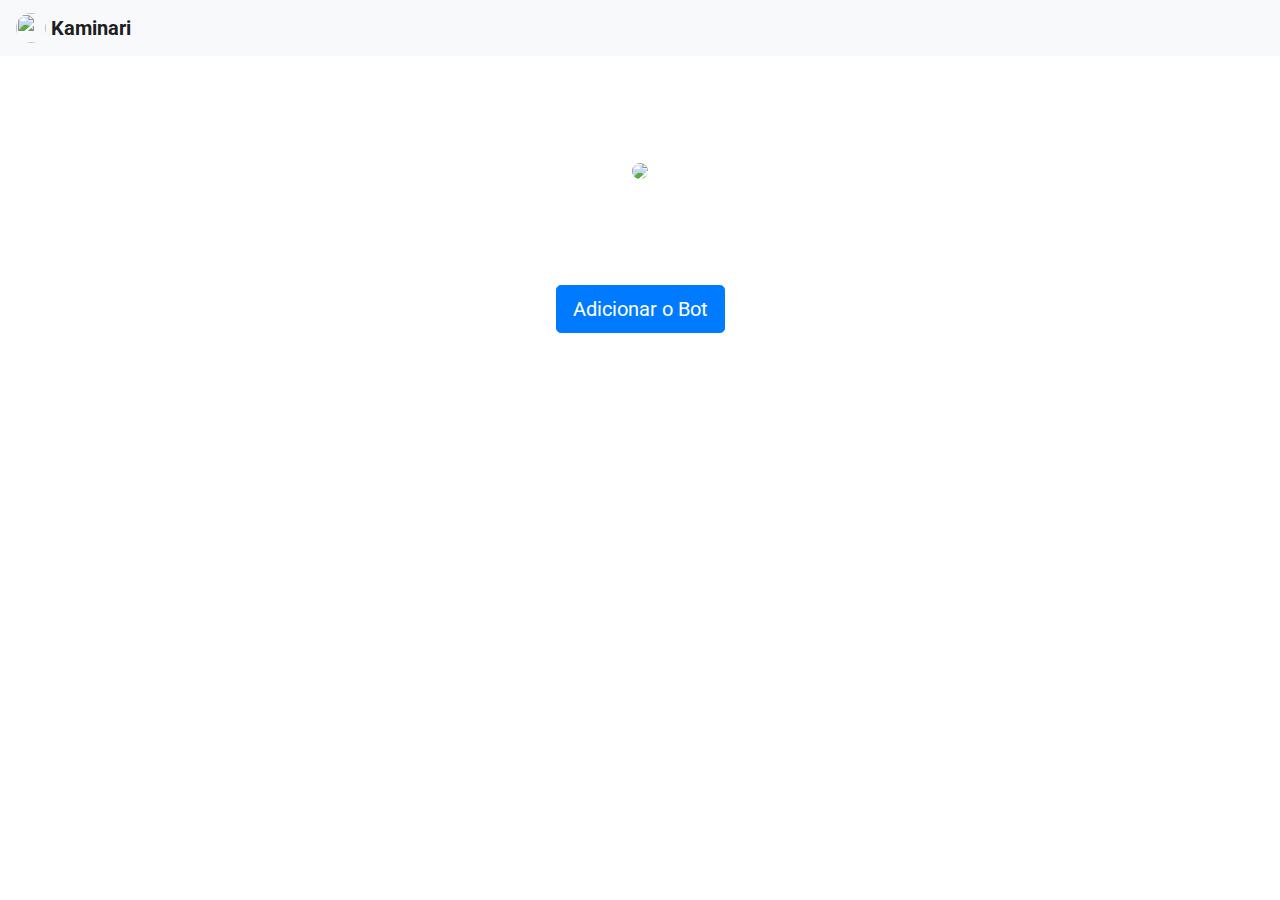
==== adicionar.html @ f356549d "Update adicionar.html" ====
<!DOCTYPE html>
<html lang="en">
  <head>
    <!-- Font Awesome -->
    <link rel="stylesheet" href="https://use.fontawesome.com/releases/v5.8.2/css/all.css">
    <!-- Google Fonts -->
    <link rel="stylesheet" href="https://fonts.googleapis.com/css?family=Roboto:300,400,500,700&display=swap">
    <!-- Bootstrap core CSS -->
    <link href="https://cdnjs.cloudflare.com/ajax/libs/twitter-bootstrap/4.5.0/css/bootstrap.min.css" rel="stylesheet">
    <!-- Material Design Bootstrap -->
    <link href="https://cdnjs.cloudflare.com/ajax/libs/mdbootstrap/4.19.1/css/mdb.min.css" rel="stylesheet">
    <!-- Required meta tags -->
    <meta charset="utf-8">
    <meta name="viewport" content="width=device-width, initial-scale=1, shrink-to-fit=no">
<style>
body {
  background-image: url("Imagens/fundokami.png");
}
.avatar {
  margin-top: auto;
  margin-bottom: auto;
  margin: 8%;
}
.margin {
  margin-top: auto;
  margin-bottom: auto;
  margin: 8%;
}
img {
  border-radius: 50%;
}
</style>
    <!-- Bootstrap CSS -->
    <link rel="stylesheet" href="https://stackpath.bootstrapcdn.com/bootstrap/4.5.0/css/bootstrap.min.css" integrity="sha384-9aIt2nRpC12Uk9gS9baDl411NQApFmC26EwAOH8WgZl5MYYxFfc+NcPb1dKGj7Sk" crossorigin="anonymous">
    <title>Kaminari Bot</title>
  </head>
  <body>
    <!-- Image and text -->
  <nav class="navbar navbar-light bg-light">
    <a class="navbar-brand" href="#">
      <img src="Imagens/capakami.png" width="30" height="30" class="d-inline-block align-top" alt="" loading="lazy">
      <b>Kaminari</b>
    </a>
  </nav>
  <div class="avatar">
  <center>
  <img src="Imagens/capakami.png"></center></div>
  <div class="margin">
  <center>
    <a href="https://discord.com/oauth2/authorize?client_id=762361326399258645&permissions=8&scope=bot"><button type="button" class="btn btn-primary btn-lg">Adicionar o Bot</button></a>
  </center></div>

    <!-- Optional JavaScript -->
    <!-- jQuery first, then Popper.js, then Bootstrap JS -->
    <script src="https://code.jquery.com/jquery-3.5.1.slim.min.js" integrity="sha384-DfXdz2htPH0lsSSs5nCTpuj/zy4C+OGpamoFVy38MVBnE+IbbVYUew+OrCXaRkfj" crossorigin="anonymous"></script>
    <script src="https://cdn.jsdelivr.net/npm/popper.js@1.16.0/dist/umd/popper.min.js" integrity="sha384-Q6E9RHvbIyZFJoft+2mJbHaEWldlvI9IOYy5n3zV9zzTtmI3UksdQRVvoxMfooAo" crossorigin="anonymous"></script>
    <script src="https://stackpath.bootstrapcdn.com/bootstrap/4.5.0/js/bootstrap.min.js" integrity="sha384-OgVRvuATP1z7JjHLkuOU7Xw704+h835Lr+6QL9UvYjZE3Ipu6Tp75j7Bh/kR0JKI" crossorigin="anonymous"></script>
    <!-- JQuery -->
    <script type="text/javascript" src="https://cdnjs.cloudflare.com/ajax/libs/jquery/3.5.1/jquery.min.js"></script>
    <!-- Bootstrap tooltips -->
    <script type="text/javascript" src="https://cdnjs.cloudflare.com/ajax/libs/popper.js/1.14.4/umd/popper.min.js"></script>
    <!-- Bootstrap core JavaScript -->
    <script type="text/javascript" src="https://cdnjs.cloudflare.com/ajax/libs/twitter-bootstrap/4.5.0/js/bootstrap.min.js"></script>
    <!-- MDB core JavaScript -->
    <script type="text/javascript" src="https://cdnjs.cloudflare.com/ajax/libs/mdbootstrap/4.19.1/js/mdb.min.js"></script>
  </body>
</html>
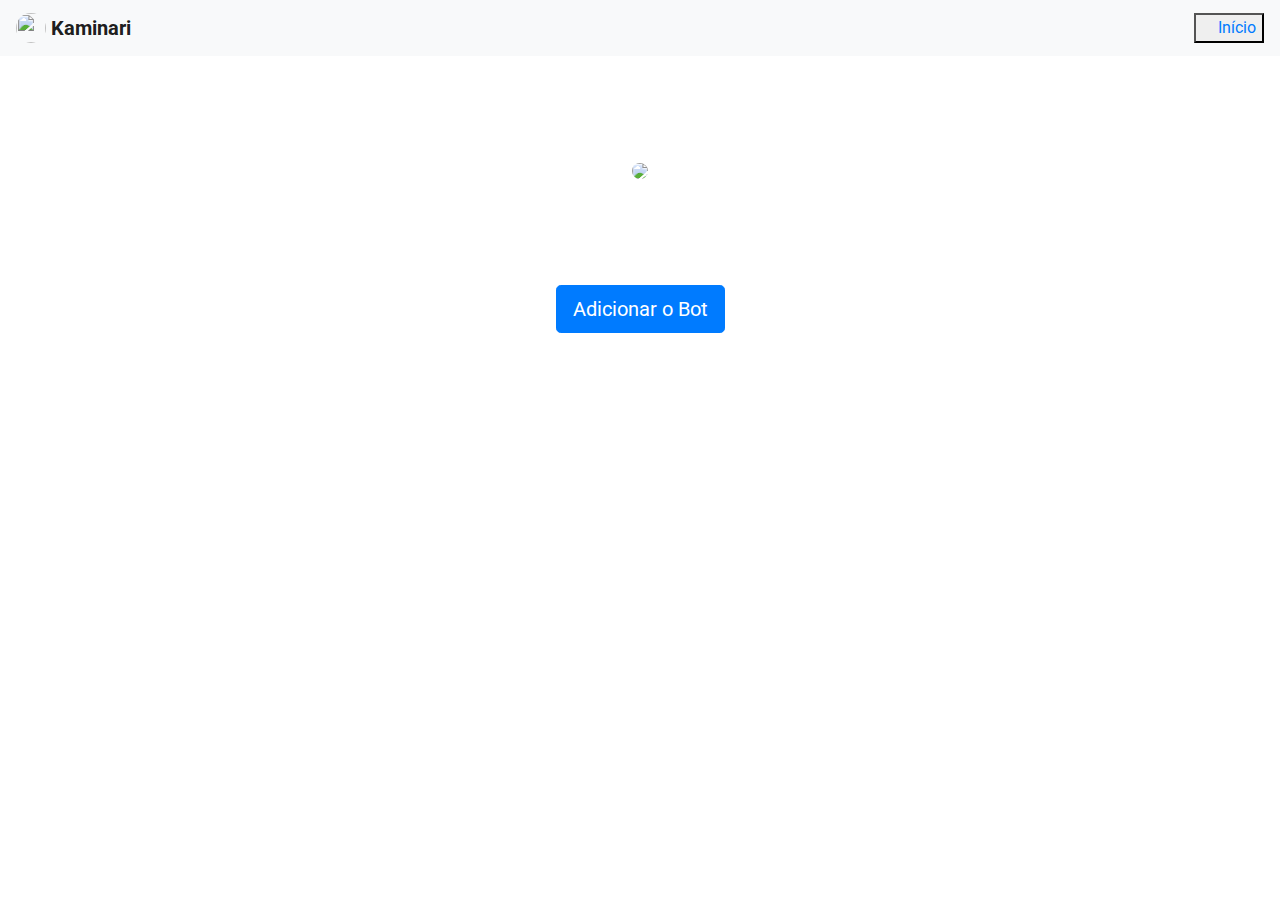
==== commit 5f8ba4bb: "Update adicionar.html" ====
--- a/adicionar.html
+++ b/adicionar.html
@@ -40,6 +40,9 @@
     <a class="navbar-brand" href="#">
       <img src="Imagens/capakami.png" width="30" height="30" class="d-inline-block align-top" alt="" loading="lazy">
       <b>Kaminari</b>
+      <button>
+      	<a href="index.html">Início</a>
+      </button>
     </a>
   </nav>
   <div class="avatar">
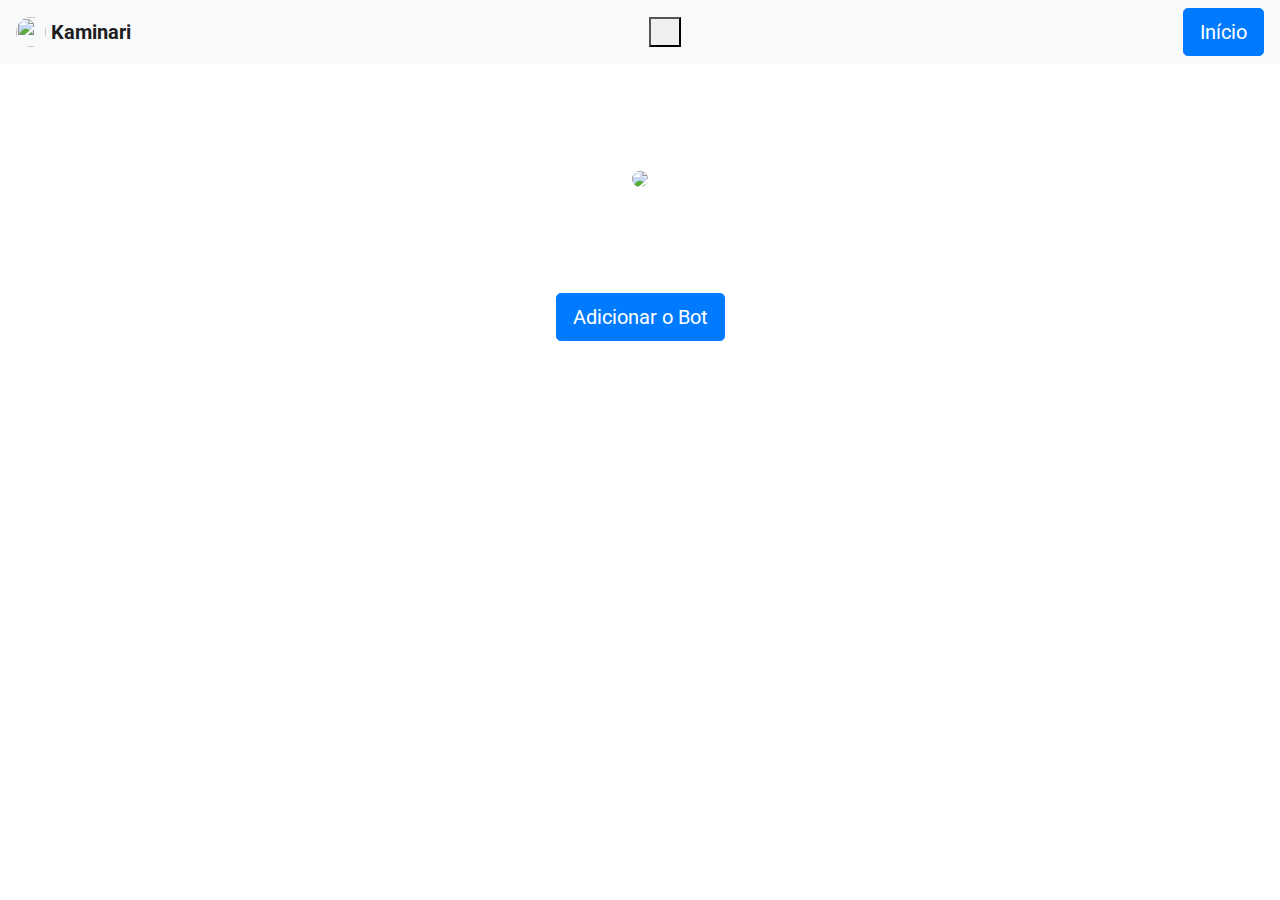
==== commit 790988df: "Update adicionar.html" ====
--- a/adicionar.html
+++ b/adicionar.html
@@ -40,8 +40,8 @@
     <a class="navbar-brand" href="#">
       <img src="Imagens/capakami.png" width="30" height="30" class="d-inline-block align-top" alt="" loading="lazy">
       <b>Kaminari</b>
-      <button>
-      	<a href="index.html">Início</a>
+      <button id="fonte">
+      	<a href="index.html"><button type="button" class="btn btn-primary btn-lg">Início</button></a>
       </button>
     </a>
   </nav>
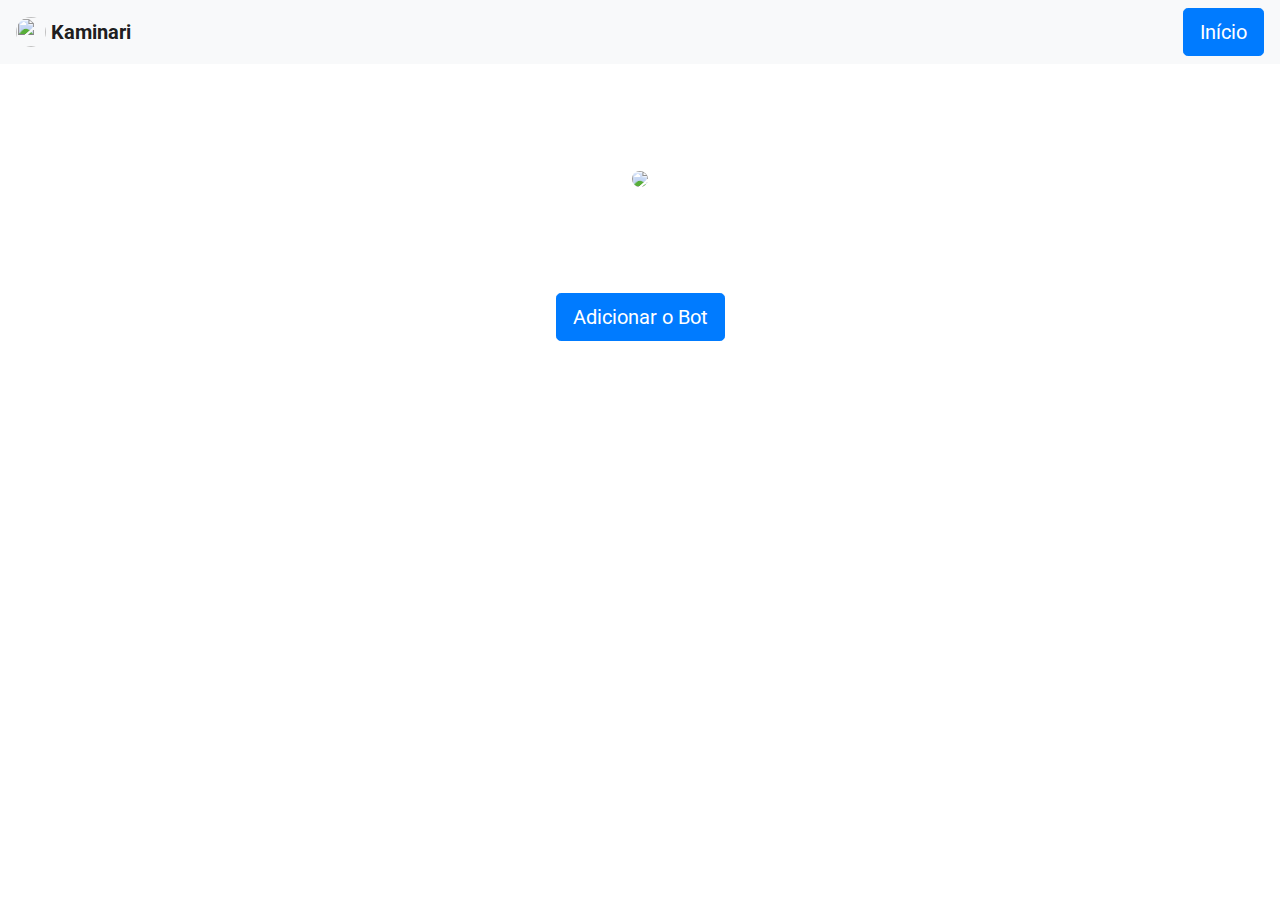
==== commit e15b1a2f: "Update adicionar.html" ====
--- a/adicionar.html
+++ b/adicionar.html
@@ -40,9 +40,7 @@
     <a class="navbar-brand" href="#">
       <img src="Imagens/capakami.png" width="30" height="30" class="d-inline-block align-top" alt="" loading="lazy">
       <b>Kaminari</b>
-      <button id="fonte">
-      	<a href="index.html"><button type="button" class="btn btn-primary btn-lg">Início</button></a>
-      </button>
+      <a href="index.html"><button type="button" class="btn btn-primary btn-lg">Início</button></a>
     </a>
   </nav>
   <div class="avatar">
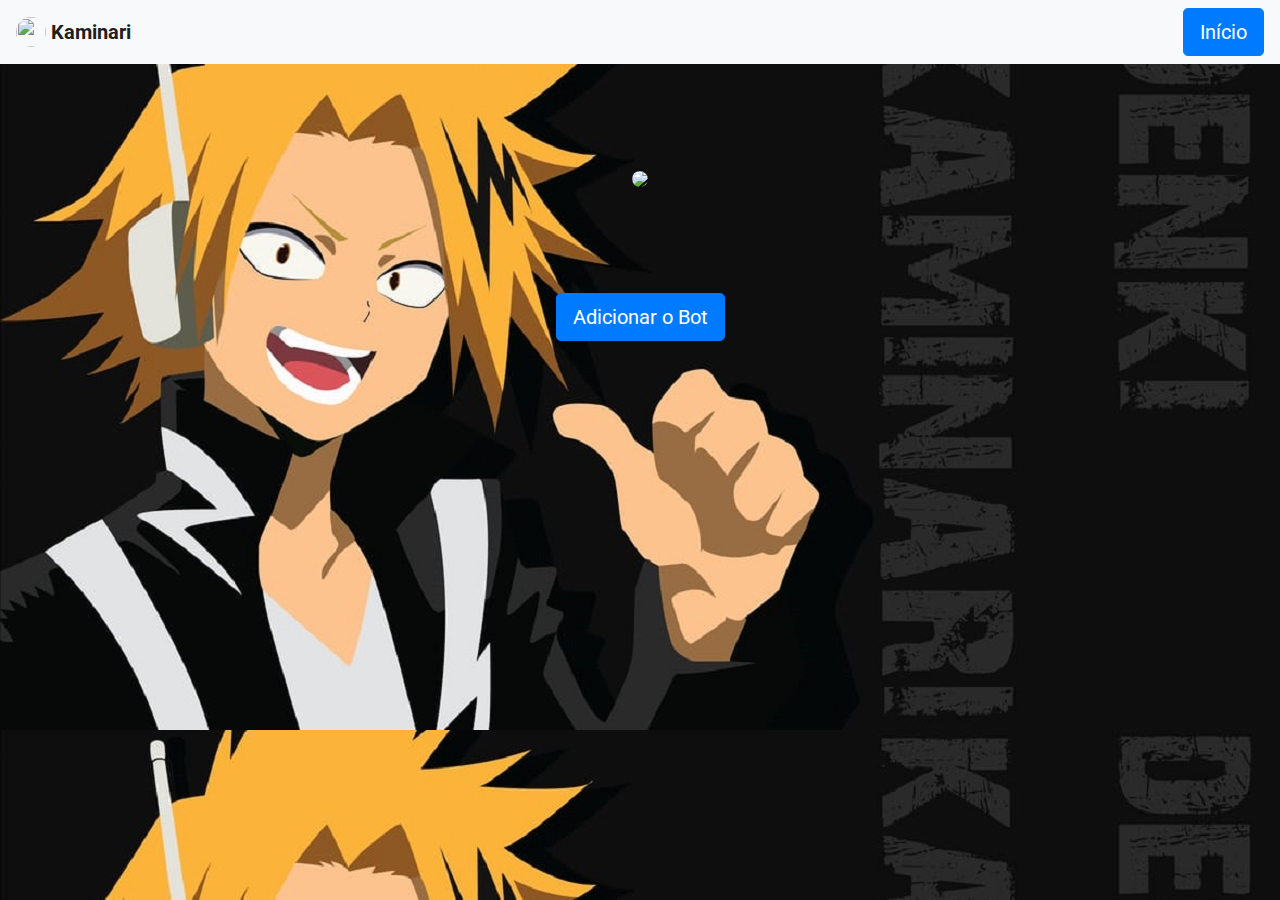
==== commit cc27cbaa: "Update adicionar.html" ====
--- a/adicionar.html
+++ b/adicionar.html
@@ -1,20 +1,20 @@
 <!DOCTYPE html>
 <html lang="en">
-  <head>
-    <!-- Font Awesome -->
-    <link rel="stylesheet" href="https://use.fontawesome.com/releases/v5.8.2/css/all.css">
-    <!-- Google Fonts -->
-    <link rel="stylesheet" href="https://fonts.googleapis.com/css?family=Roboto:300,400,500,700&display=swap">
-    <!-- Bootstrap core CSS -->
-    <link href="https://cdnjs.cloudflare.com/ajax/libs/twitter-bootstrap/4.5.0/css/bootstrap.min.css" rel="stylesheet">
-    <!-- Material Design Bootstrap -->
-    <link href="https://cdnjs.cloudflare.com/ajax/libs/mdbootstrap/4.19.1/css/mdb.min.css" rel="stylesheet">
-    <!-- Required meta tags -->
-    <meta charset="utf-8">
-    <meta name="viewport" content="width=device-width, initial-scale=1, shrink-to-fit=no">
+<head>
+
+<link rel="stylesheet" href="https://use.fontawesome.com/releases/v5.8.2/css/all.css">
+
+<link rel="stylesheet" href="https://fonts.googleapis.com/css?family=Roboto:300,400,500,700&display=swap">
+
+<link href="https://cdnjs.cloudflare.com/ajax/libs/twitter-bootstrap/4.5.0/css/bootstrap.min.css" rel="stylesheet">
+
+<link href="https://cdnjs.cloudflare.com/ajax/libs/mdbootstrap/4.19.1/css/mdb.min.css" rel="stylesheet">
+
+<meta charset="utf-8">
+<meta name="viewport" content="width=device-width, initial-scale=1, shrink-to-fit=no">
 <style>
 body {
-  background-image: url("Imagens/fundokami.png");
+  background-image: url("Imagens/fundo7.jpg");
 }
 .avatar {
   margin-top: auto;
@@ -30,39 +30,38 @@
   border-radius: 50%;
 }
 </style>
-    <!-- Bootstrap CSS -->
-    <link rel="stylesheet" href="https://stackpath.bootstrapcdn.com/bootstrap/4.5.0/css/bootstrap.min.css" integrity="sha384-9aIt2nRpC12Uk9gS9baDl411NQApFmC26EwAOH8WgZl5MYYxFfc+NcPb1dKGj7Sk" crossorigin="anonymous">
-    <title>Kaminari Bot</title>
-  </head>
-  <body>
-    <!-- Image and text -->
-  <nav class="navbar navbar-light bg-light">
-    <a class="navbar-brand" href="#">
-      <img src="Imagens/capakami.png" width="30" height="30" class="d-inline-block align-top" alt="" loading="lazy">
-      <b>Kaminari</b>
-      <a href="index.html"><button type="button" class="btn btn-primary btn-lg">Início</button></a>
-    </a>
-  </nav>
-  <div class="avatar">
-  <center>
-  <img src="Imagens/capakami.png"></center></div>
-  <div class="margin">
-  <center>
-    <a href="https://discord.com/oauth2/authorize?client_id=762361326399258645&permissions=8&scope=bot"><button type="button" class="btn btn-primary btn-lg">Adicionar o Bot</button></a>
-  </center></div>
 
-    <!-- Optional JavaScript -->
-    <!-- jQuery first, then Popper.js, then Bootstrap JS -->
-    <script src="https://code.jquery.com/jquery-3.5.1.slim.min.js" integrity="sha384-DfXdz2htPH0lsSSs5nCTpuj/zy4C+OGpamoFVy38MVBnE+IbbVYUew+OrCXaRkfj" crossorigin="anonymous"></script>
-    <script src="https://cdn.jsdelivr.net/npm/popper.js@1.16.0/dist/umd/popper.min.js" integrity="sha384-Q6E9RHvbIyZFJoft+2mJbHaEWldlvI9IOYy5n3zV9zzTtmI3UksdQRVvoxMfooAo" crossorigin="anonymous"></script>
-    <script src="https://stackpath.bootstrapcdn.com/bootstrap/4.5.0/js/bootstrap.min.js" integrity="sha384-OgVRvuATP1z7JjHLkuOU7Xw704+h835Lr+6QL9UvYjZE3Ipu6Tp75j7Bh/kR0JKI" crossorigin="anonymous"></script>
-    <!-- JQuery -->
-    <script type="text/javascript" src="https://cdnjs.cloudflare.com/ajax/libs/jquery/3.5.1/jquery.min.js"></script>
-    <!-- Bootstrap tooltips -->
-    <script type="text/javascript" src="https://cdnjs.cloudflare.com/ajax/libs/popper.js/1.14.4/umd/popper.min.js"></script>
-    <!-- Bootstrap core JavaScript -->
-    <script type="text/javascript" src="https://cdnjs.cloudflare.com/ajax/libs/twitter-bootstrap/4.5.0/js/bootstrap.min.js"></script>
-    <!-- MDB core JavaScript -->
-    <script type="text/javascript" src="https://cdnjs.cloudflare.com/ajax/libs/mdbootstrap/4.19.1/js/mdb.min.js"></script>
-  </body>
+<link rel="stylesheet" href="https://stackpath.bootstrapcdn.com/bootstrap/4.5.0/css/bootstrap.min.css" integrity="sha384-9aIt2nRpC12Uk9gS9baDl411NQApFmC26EwAOH8WgZl5MYYxFfc+NcPb1dKGj7Sk" crossorigin="anonymous">
+<title>Kaminari Bot</title>
+</head>
+<body>
+
+<nav class="navbar navbar-light bg-light">
+<a class="navbar-brand" href="#">
+<img src="Imagens/bot.png" width="30" height="30" class="d-inline-block align-top" alt="" loading="lazy">
+<b>Kaminari</b>
+<a href="index.html"><button type="button" class="btn btn-primary btn-lg">Início</button></a>
+</a>
+</nav>
+<div class="avatar">
+<center>
+<img src="Imagens/bot.png"></center></div>
+<div class="margin">
+<center>
+<a href="https://discord.com/oauth2/authorize?client_id=762361326399258645&permissions=8&scope=bot"><button type="button" class="btn btn-primary btn-lg">Adicionar o Bot</button></a>
+</center></div>
+
+
+<script src="https://code.jquery.com/jquery-3.5.1.slim.min.js" integrity="sha384-DfXdz2htPH0lsSSs5nCTpuj/zy4C+OGpamoFVy38MVBnE+IbbVYUew+OrCXaRkfj" crossorigin="anonymous"></script>
+<script src="https://cdn.jsdelivr.net/npm/popper.js@1.16.0/dist/umd/popper.min.js" integrity="sha384-Q6E9RHvbIyZFJoft+2mJbHaEWldlvI9IOYy5n3zV9zzTtmI3UksdQRVvoxMfooAo" crossorigin="anonymous"></script>
+<script src="https://stackpath.bootstrapcdn.com/bootstrap/4.5.0/js/bootstrap.min.js" integrity="sha384-OgVRvuATP1z7JjHLkuOU7Xw704+h835Lr+6QL9UvYjZE3Ipu6Tp75j7Bh/kR0JKI" crossorigin="anonymous"></script>
+
+<script type="text/javascript" src="https://cdnjs.cloudflare.com/ajax/libs/jquery/3.5.1/jquery.min.js"></script>
+
+<script type="text/javascript" src="https://cdnjs.cloudflare.com/ajax/libs/popper.js/1.14.4/umd/popper.min.js"></script>
+
+<script type="text/javascript" src="https://cdnjs.cloudflare.com/ajax/libs/twitter-bootstrap/4.5.0/js/bootstrap.min.js"></script>
+
+<script type="text/javascript" src="https://cdnjs.cloudflare.com/ajax/libs/mdbootstrap/4.19.1/js/mdb.min.js"></script>
+</body>
 </html>
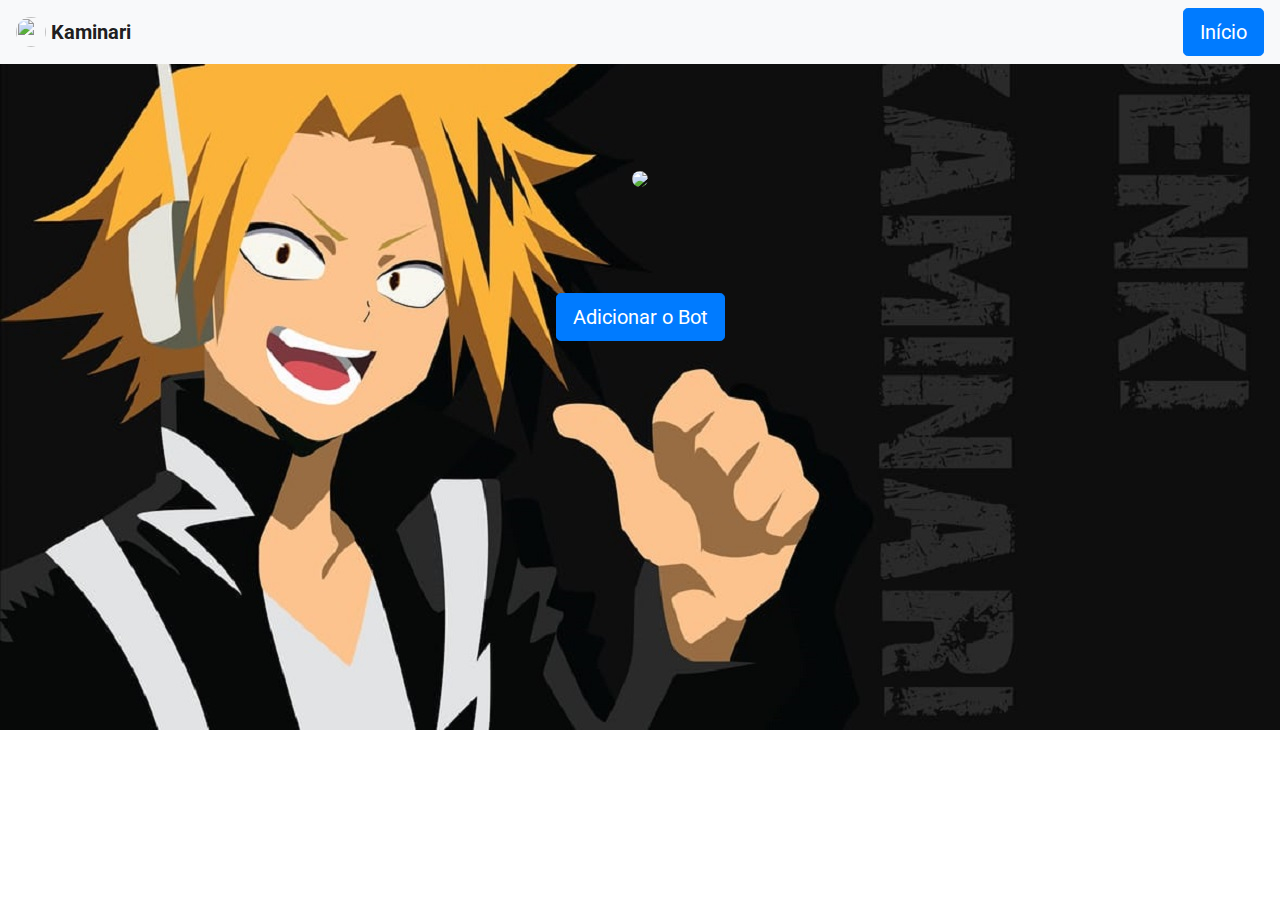
==== commit efc3b18e: "Update adicionar.html" ====
--- a/adicionar.html
+++ b/adicionar.html
@@ -15,6 +15,7 @@
 <style>
 body {
   background-image: url("Imagens/fundo7.jpg");
+  background-repeat: no-repeat;
 }
 .avatar {
   margin-top: auto;
